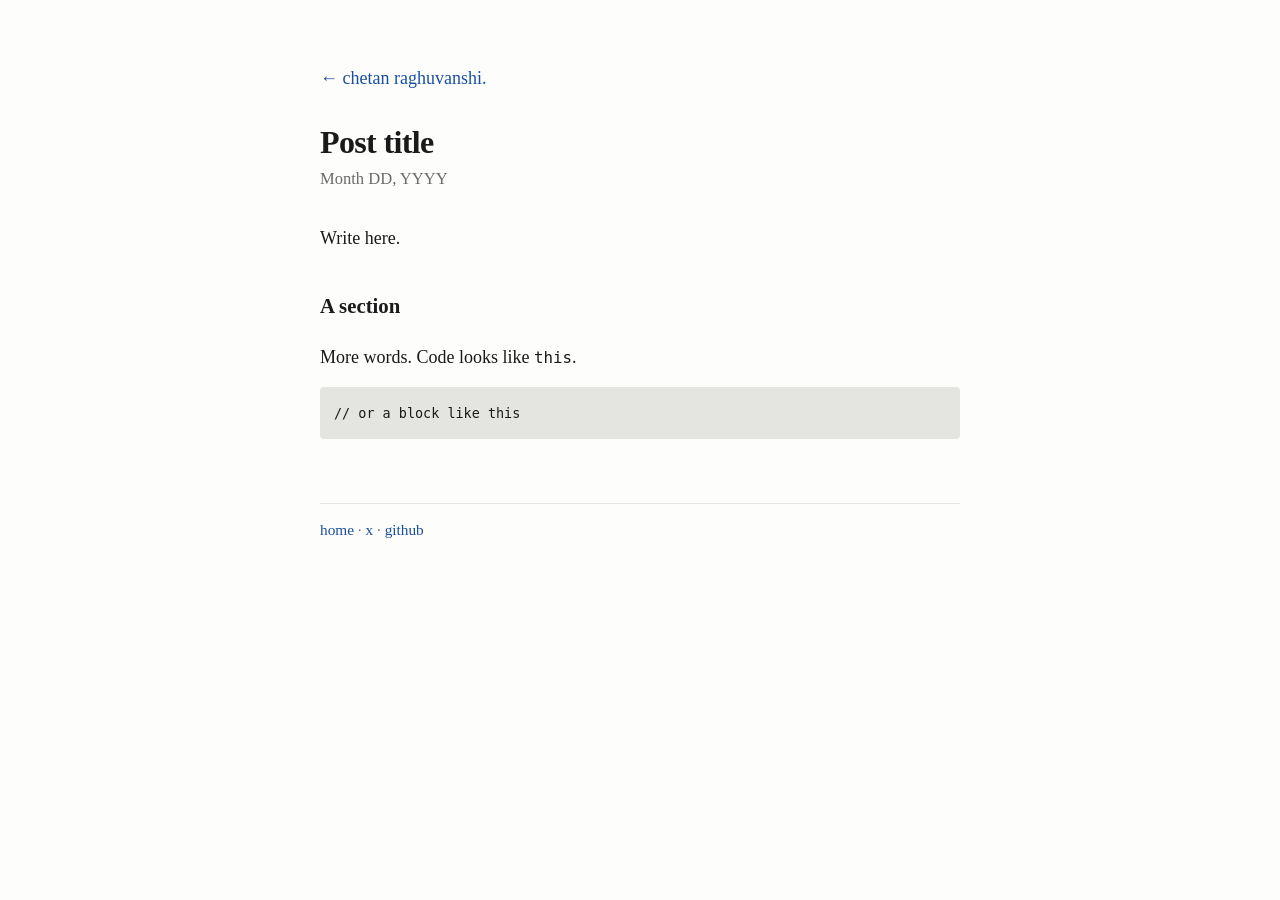
==== blog/_template/index.html @ 003a3ee9 "Initial personal site Co-Authored-By: Claude Opus 5.5 <noreply@anthropic.com>" ====
<!doctype html>
<html lang="en">
<head>
  <meta charset="utf-8">
  <meta name="viewport" content="width=device-width, initial-scale=1">
  <title>Post title · Chetan Raghuvanshi</title>
  <meta name="description" content="One-sentence summary of the post.">
  <link rel="icon" href="data:image/svg+xml,<svg xmlns='http://www.w3.org/2000/svg' viewBox='0 0 100 100'><text y='.9em' font-size='90' font-family='Georgia,serif'>c.</text></svg>">
  <link rel="stylesheet" href="/style.css">
</head>
<body>
<main>
  <a class="back" href="/">← chetan raghuvanshi.</a>
  <article>
    <h1>Post title</h1>
    <span class="meta">Month DD, YYYY</span>

    <p>Write here.</p>

    <h2>A section</h2>
    <p>More words. Code looks like <code>this</code>.</p>
    <pre><code>// or a block like this</code></pre>
  </article>
  <footer><a href="/">home</a> · <a href="https://x.com/chhhee10">x</a> · <a href="https://github.com/chhhee10">github</a></footer>
</main>
</body>
</html>
---- style.css ----
:root {
  --bg: #fdfdfc;
  --fg: #1a1a1a;
  --muted: #6b6b6b;
  --rule: #e4e4e0;
  --link: #1a4fa0;
  --link-visited: #5b3a8c;
}
@media (prefers-color-scheme: dark) {
  :root {
    --bg: #141414;
    --fg: #e6e6e3;
    --muted: #9a9a95;
    --rule: #2c2c2a;
    --link: #8ab4f8;
    --link-visited: #c4a7e7;
  }
}

* { box-sizing: border-box; }

html { -webkit-text-size-adjust: 100%; }

body {
  margin: 0;
  background: var(--bg);
  color: var(--fg);
  font-family: "Iowan Old Style", "Palatino Linotype", Palatino, Georgia, "Times New Roman", serif;
  font-size: 18px;
  line-height: 1.6;
}

main {
  max-width: 680px;
  margin: 0 auto;
  padding: 64px 20px 96px;
}

a { color: var(--link); text-decoration: none; }
a:visited { color: var(--link-visited); }
a:hover { text-decoration: underline; text-underline-offset: 3px; }

h1 {
  font-size: 2.4rem;
  font-weight: 600;
  letter-spacing: -0.02em;
  line-height: 1.1;
  margin: 0 0 8px;
}
h1 a, h1 a:visited { color: var(--fg); }

.subtitle { color: var(--muted); margin: 0 0 20px; }

.links { margin: 0 0 40px; }
.links a { margin-right: 14px; white-space: nowrap; }

h2 {
  font-size: 1.05rem;
  font-weight: 600;
  margin: 48px 0 14px;
  padding-bottom: 6px;
  border-bottom: 1px solid var(--rule);
}

p { margin: 0 0 14px; }

ul.plain { list-style: none; padding: 0; margin: 0; }
ul.plain li { margin: 0 0 12px; }

.dated li { display: grid; grid-template-columns: 92px 1fr; gap: 12px; }
.date { color: var(--muted); font-variant-numeric: tabular-nums; font-size: 0.92em; padding-top: 1px; }

.item-title { font-weight: 600; }
.meta { color: var(--muted); font-size: 0.92em; }
.desc { display: block; }

footer {
  margin-top: 64px;
  padding-top: 14px;
  border-top: 1px solid var(--rule);
  color: var(--muted);
  font-size: 0.85em;
}

/* blog posts */
article h1 { font-size: 2rem; margin-bottom: 6px; }
article .meta { margin-bottom: 32px; display: block; }
article h2 { border: 0; font-size: 1.3rem; margin-top: 36px; }
article img { max-width: 100%; height: auto; }
article pre {
  overflow-x: auto;
  padding: 14px;
  background: var(--rule);
  border-radius: 4px;
  font-size: 0.85em;
}
code { font-family: ui-monospace, SFMono-Regular, Menlo, Consolas, monospace; font-size: 0.88em; }
.back { display: inline-block; margin-bottom: 32px; }

@media (max-width: 520px) {
  body { font-size: 17px; }
  main { padding: 40px 16px 72px; }
  h1 { font-size: 2rem; }
  .dated li { grid-template-columns: 1fr; gap: 0; }
}
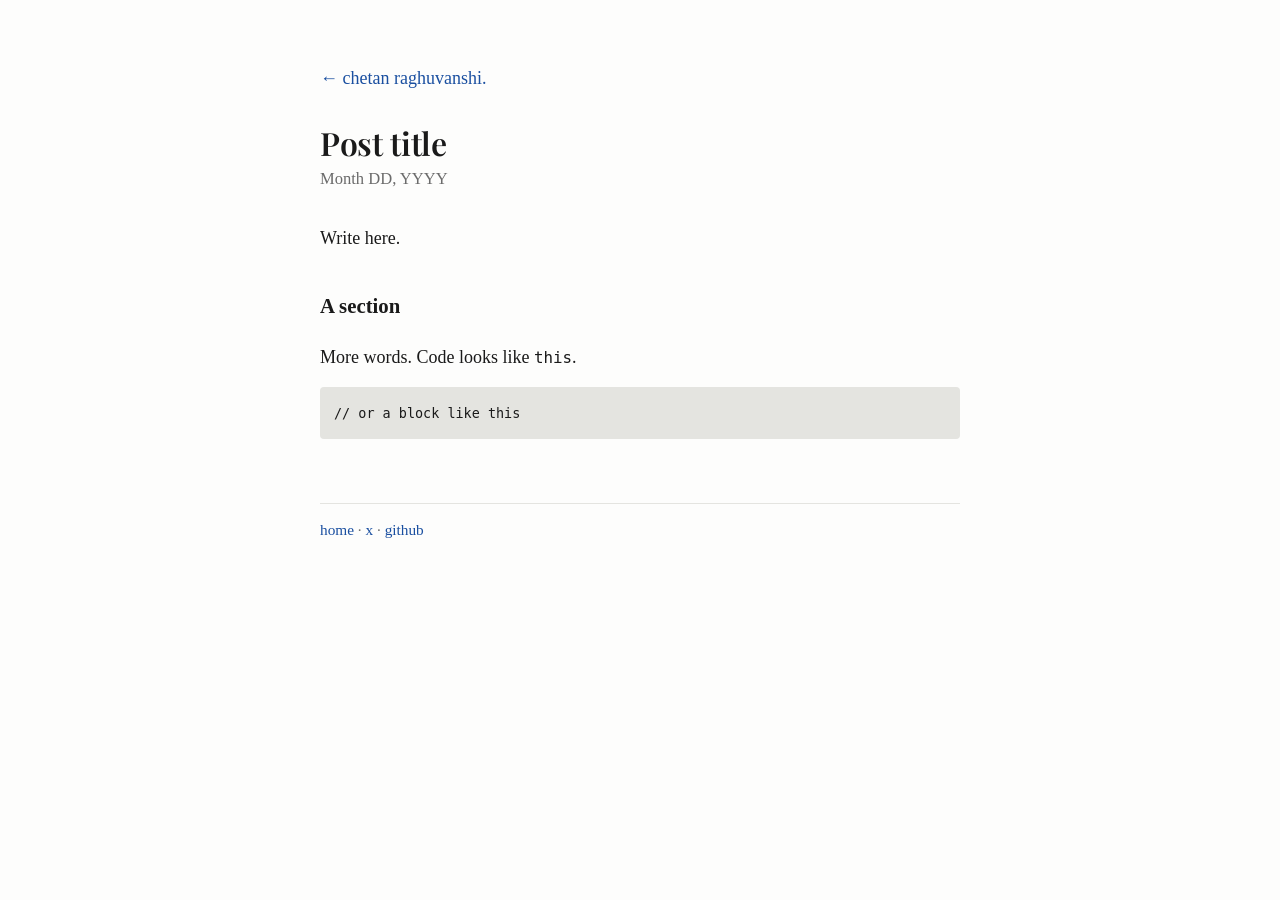
==== commit 3f65fb5e: "Set name in Playfair Display Co-Authored-By: Claude Opus 5.5 <noreply@anthropic.com>" ====
--- a/blog/_template/index.html
+++ b/blog/_template/index.html
@@ -6,6 +6,9 @@
   <title>Post title · Chetan Raghuvanshi</title>
   <meta name="description" content="One-sentence summary of the post.">
   <link rel="icon" href="data:image/svg+xml,<svg xmlns='http://www.w3.org/2000/svg' viewBox='0 0 100 100'><text y='.9em' font-size='90' font-family='Georgia,serif'>c.</text></svg>">
+  <link rel="preconnect" href="https://fonts.googleapis.com">
+  <link rel="preconnect" href="https://fonts.gstatic.com" crossorigin>
+  <link href="https://fonts.googleapis.com/css2?family=Playfair+Display:wght@600&display=swap" rel="stylesheet">
   <link rel="stylesheet" href="/style.css">
 </head>
 <body>
--- a/style.css
+++ b/style.css
@@ -41,9 +41,10 @@
 a:hover { text-decoration: underline; text-underline-offset: 3px; }
 
 h1 {
-  font-size: 2.4rem;
+  font-family: "Playfair Display", Georgia, serif;
+  font-size: 2.8rem;
   font-weight: 600;
-  letter-spacing: -0.02em;
+  letter-spacing: -0.01em;
   line-height: 1.1;
   margin: 0 0 8px;
 }
@@ -65,9 +66,9 @@
 p { margin: 0 0 14px; }
 
 ul.plain { list-style: none; padding: 0; margin: 0; }
-ul.plain li { margin: 0 0 12px; }
+ul.plain > li { margin: 0 0 12px; }
 
-.dated li { display: grid; grid-template-columns: 92px 1fr; gap: 12px; }
+.dated > li { display: grid; grid-template-columns: 92px 1fr; gap: 12px; }
 .date { color: var(--muted); font-variant-numeric: tabular-nums; font-size: 0.92em; padding-top: 1px; }
 
 .item-title { font-weight: 600; }
@@ -100,6 +101,9 @@
 @media (max-width: 520px) {
   body { font-size: 17px; }
   main { padding: 40px 16px 72px; }
-  h1 { font-size: 2rem; }
-  .dated li { grid-template-columns: 1fr; gap: 0; }
+  h1 { font-size: 2.2rem; }
+  .dated > li { grid-template-columns: 1fr; gap: 0; }
 }
+
+ul.bullets { margin: 6px 0 0; padding-left: 18px; color: var(--muted); font-size: 0.92em; }
+ul.bullets li { margin: 0 0 4px; }
